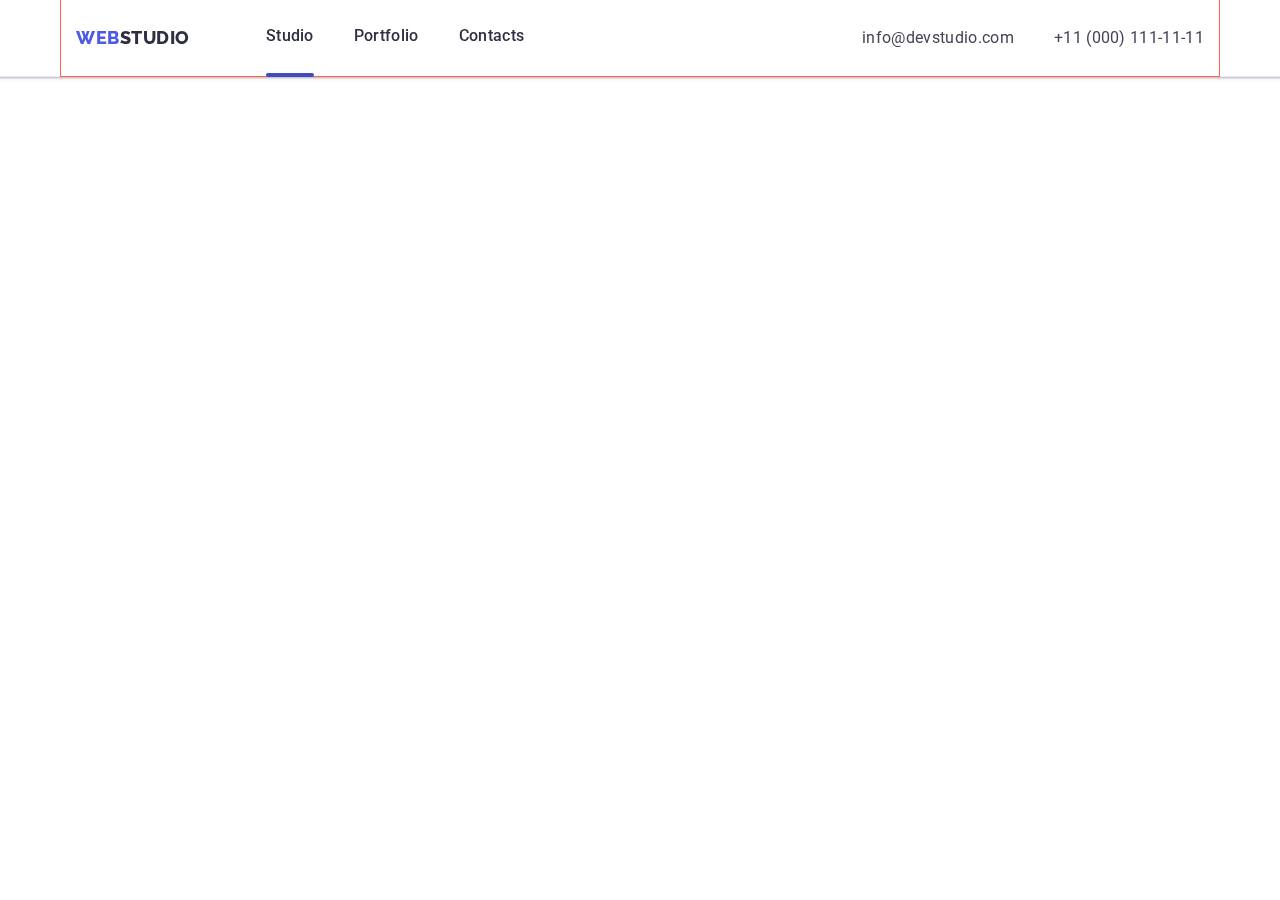
==== index.html @ 990688f4 "27-02-2023__20-28" ====
<!DOCTYPE html>
<html lang="en">
  <head>
    <meta charset="UTF-8" />
    <meta http-equiv="X-UA-Compatible" content="IE=edge" />
    <meta name="viewport" content="width=device-width, initial-scale=1.0" />
    <meta name="desc-txtription" content="Best Web Studio in Kyiv" />
    <title>Web Studio</title>

    <link
      rel="stylesheet"
      href="https://cdn.jsdelivr.net/npm/modern-normalize@1.1.0/modern-normalize.min.css"
    />
    <link rel="preconnect" href="https://fonts.googleapis.com" />
    <link rel="preconnect" href="https://fonts.gstatic.com" crossorigin />
    <link
      href="https://fonts.googleapis.com/css2?family=Raleway:wght@800&family=Roboto:wght@400;500;700&display=swap"
      rel="stylesheet"
    />

    <link rel="stylesheet" href="./css/style.css" />
  </head>

  <body>
    <header class="header section-header">
      <div class="container header-container">
        <nav class="header-nav">
          <a href="./index.html" class="logo-link link"
            ><span class="logo-color">Web</span>Studio</a
          >
          <ul class="nav-list list hidden">
            <li class="nav-list-item">
              <a href="./index.html" class="nav-link link current">Studio</a>
            </li>
            <li class="nav-list-item">
              <a href="./portfolio.html" class="nav-link link">Portfolio</a>
            </li>
            <li class="nav-list-item">
              <a href="#contact" class="nav-link link">Contacts</a>
            </li>
          </ul>
        </nav>

        <address class="contact">
          <ul class="contact-list list hidden">
            <li>
              <a href="mailto:info@devstudio.com" class="contact-link link"
                >info@devstudio.com</a
              >
            </li>
            <li>
              <a href="tel:+11(000)1111111" class="contact-link link"
                >+11 (000) 111-11-11</a
              >
            </li>
          </ul>
        </address>
        <button class="mobile-menu-burger js-open-menu" type="button">
          <svg class="menu-burger-icon" width="32" height="22">
            <use href="./images/icons.svg#icon-hamburger"></use>
          </svg>
        </button>

        <!-- <div class="mobile-menu"> -->
        <div class="mobile-container js-menu-container">
          <button type="button" class="btn btn-modal-close js-close-menu">
            <svg class="icon-modal" width="8" height="8">
              <use href="./images/icons.svg#icon-close"></use>
            </svg>
          </button>

          <ul class="mobile nav-list list">
            <li class="mobile nav-list-item">
              <a href="./index.html" class="mobile nav-link link current-mobile"
                >Studio</a
              >
            </li>
            <li class="mobile nav-list-item">
              <a href="./portfolio.html" class="mobile nav-link link"
                >Portfolio</a
              >
            </li>
            <li class="mobile nav-list-item">
              <a href="#contact" class="mobile nav-link link">Contacts</a>
            </li>
          </ul>

          <div class="wrapper">
            <ul class="mobile contact-list list">
              <li>
                <a
                  href="mailto:info@devstudio.com"
                  class="mobile-email contact-link link"
                  >info@devstudio.com</a
                >
              </li>
              <li>
                <a
                  href="tel:+11(000)1111111"
                  class="mobile-tel contact-link link"
                  >+11 (000) 111-11-11</a
                >
              </li>
            </ul>

            <ul class="list mobile list-social-media">
              <li class="item-social-media">
                <a
                  class="link-social-media link"
                  href=""
                  aria-label="Instagram"
                >
                  <svg class="" width="24" height="24">
                    <use href="./images/icons.svg#icon-instagram"></use>
                  </svg>
                </a>
              </li>
              <li class="item-social-media">
                <a class="link-social-media link" href="" aria-label="Twiter">
                  <svg class="" width="24" height="24">
                    <use href="./images/icons.svg#icon-twiter"></use>
                  </svg>
                </a>
              </li>
              <li class="item-social-media">
                <a class="link-social-media link" href="" aria-label="Facebook">
                  <svg class="" width="24" height="24">
                    <use href="./images/icons.svg#icon-facebook"></use>
                  </svg>
                </a>
              </li>
              <li class="item-social-media">
                <a class="link-social-media link" href="" aria-label="Linkedin">
                  <svg class="" width="24" height="24">
                    <use href="./images/icons.svg#icon-linkedin"></use>
                  </svg>
                </a>
              </li>
            </ul>
          </div>
        </div>
        <!-- </div> -->
      </div>
    </header>

    <main>
      <!-- Hero -->
      <!-- <section class="hero section-hero">
        <div class="container">
          <h1 class="hero-title">Effective Solutions for Your Business</h1>
          <button class="hero-btn btn" type="button" data-modal-open>
            Order Service
          </button>
        </div>
      </section> -->

      <!--  Advantags  -->
      <!-- <section class="advantags section-advantags">
        <div class="container">
          <h2 class="advantags-caption visually-hidden">Our advantags</h2>
          <ul class="advantags-list list">
            <li class="advantags-item">
              <div class="advantags-icon-container">
                <svg class="icon" width="64" height="64">
                  <use href="./images/icons.svg#icon-antenna"></use>
                </svg>
              </div>
              <h3 class="advantags-title title-txt">Strategy</h3>
              <p class="advantags-disc desc-txt">
                Our goal is to identify the business problem to walk away with
                the perfect and creative solution.
              </p>
            </li>
            <li class="advantags-item">
              <div class="advantags-icon-container">
                <svg class="icon" width="64" height="64">
                  <use href="./images/icons.svg#icon-clock"></use>
                </svg>
              </div>
              <h3 class="advantags-title title-txt">Punctuality</h3>
              <p class="advantags-disc desc-txt">
                Bring the key message to the brand's audience for the best price
                within the shortest possible time.
              </p>
            </li>
            <li class="advantags-item">
              <div class="advantags-icon-container">
                <svg class="icon" width="64" height="64">
                  <use href="./images/icons.svg#icon-diagram"></use>
                </svg>
              </div>
              <h3 class="advantags-title title-txt">Diligence</h3>
              <p class="advantags-disc desc-txt">
                Research and confirm brands that present the strongest digital
                growth opportunities and minimize risk.
              </p>
            </li>
            <li class="advantags-item">
              <div class="advantags-icon-container">
                <svg class="icon" width="64" height="64">
                  <use href="./images/icons.svg#icon-astronaut"></use>
                </svg>
              </div>
              <h3 class="advantags-title title-txt">Technologies</h3>
              <p class="advantags-disc desc-txt">
                Design practice focused on digital experiences. We bring forth a
                deep passion for problem-solving.
              </p>
            </li>
          </ul>
        </div>
      </section> -->

      <!-- Product -->
      <!-- <section class="product section-product">
        <div class="container">
          <h2 class="product-title">What are we doing</h2>
          <ul class="product-list list card-set">
            <li class="product-item items-set">
              <img
                src="./images/what-are-we-doing/pc.jpg"
                alt="PC"
                width="360"
                height="300"
              />
            </li>
            <li class="product-item items-set">
              <img
                src="./images/what-are-we-doing/phones.jpg"
                alt="A lot of phones"
                width="360"
                height="300"
              />
            </li>
            <li class="product-item items-set">
              <img
                src="./images/what-are-we-doing/phone.jpg"
                alt="Phone"
                width="360"
                height="300"
              />
            </li>
          </ul>
        </div>
      </section> -->

      <!-- Our Team -->
      <!-- <section class="team section-team">
        <div class="container">
          <h2 class="team-title">Our Team</h2>
          <ul class="team-list list card-set">
            <li class="team-item items-set">
              <img
                class="team-img"
                src="./images/our-team/mark-guerrero.jpg"
                alt="Mark Guerrero"
                width="264"
                height="260"
              />
              <div class="team-item-footer">
                <h3 class="team-name title-txt center-txt">Mark Guerrero</h3>
                <p class="team-position desc-txt center-txt">
                  Product Designer
                </p>
                <ul class="list list-social-media">
                  <li class="item-social-media">
                    <a
                      class="link-social-media link"
                      href=""
                      aria-label="Instagram"
                    >
                      <svg class="" width="16" height="16">
                        <use href="./images/icons.svg#icon-instagram"></use>
                      </svg>
                    </a>
                  </li>
                  <li class="item-social-media">
                    <a
                      class="link-social-media link"
                      href=""
                      aria-label="Twiter"
                    >
                      <svg class="" width="16" height="16">
                        <use href="./images/icons.svg#icon-twiter"></use>
                      </svg>
                    </a>
                  </li>
                  <li class="item-social-media">
                    <a
                      class="link-social-media link"
                      href=""
                      aria-label="Facebook"
                    >
                      <svg class="" width="16" height="16">
                        <use href="./images/icons.svg#icon-facebook"></use>
                      </svg>
                    </a>
                  </li>
                  <li class="item-social-media">
                    <a
                      class="link-social-media link"
                      href=""
                      aria-label="Linkedin"
                    >
                      <svg class="" width="16" height="16">
                        <use href="./images/icons.svg#icon-linkedin"></use>
                      </svg>
                    </a>
                  </li>
                </ul>
              </div>
            </li>
            <li class="team-item items-set">
              <img
                class="team-img"
                src="./images/our-team/tom-ford.jpg"
                alt="Tom Ford"
                width="264"
                height="260"
              />
              <div class="team-item-footer">
                <h3 class="team-name title-txt center-txt">Tom Ford</h3>
                <p class="team-position desc-txt center-txt">
                  Frontend Developer
                </p>
                <ul class="list list-social-media">
                  <li class="item-social-media">
                    <a
                      class="link-social-media link"
                      href=""
                      aria-label="Instagram"
                    >
                      <svg class="" width="16" height="16">
                        <use href="./images/icons.svg#icon-instagram"></use>
                      </svg>
                    </a>
                  </li>
                  <li class="item-social-media">
                    <a
                      class="link-social-media link"
                      href=""
                      aria-label="Twiter"
                    >
                      <svg class="" width="16" height="16">
                        <use href="./images/icons.svg#icon-twiter"></use>
                      </svg>
                    </a>
                  </li>
                  <li class="item-social-media">
                    <a
                      class="link-social-media link"
                      href=""
                      aria-label="Facebook"
                    >
                      <svg class="" width="16" height="16">
                        <use href="./images/icons.svg#icon-facebook"></use>
                      </svg>
                    </a>
                  </li>
                  <li class="item-social-media">
                    <a
                      class="link-social-media link"
                      href=""
                      aria-label="Linkedin"
                    >
                      <svg class="" width="16" height="16">
                        <use href="./images/icons.svg#icon-linkedin"></use>
                      </svg>
                    </a>
                  </li>
                </ul>
              </div>
            </li>
            <li class="team-item items-set">
              <img
                class="team-img"
                src="./images/our-team/camila-garcia.jpg"
                alt="Camila Garcia"
                width="264"
                height="260"
              />
              <div class="team-item-footer">
                <h3 class="team-name title-txt center-txt">Camila Garcia</h3>
                <p class="team-position desc-txt center-txt">Marketing</p>
                <ul class="list list-social-media">
                  <li class="item-social-media">
                    <a
                      class="link-social-media link"
                      href=""
                      aria-label="Instagram"
                    >
                      <svg class="" width="16" height="16">
                        <use href="./images/icons.svg#icon-instagram"></use>
                      </svg>
                    </a>
                  </li>
                  <li class="item-social-media">
                    <a
                      class="link-social-media link"
                      href=""
                      aria-label="Twiter"
                    >
                      <svg class="" width="16" height="16">
                        <use href="./images/icons.svg#icon-twiter"></use>
                      </svg>
                    </a>
                  </li>
                  <li class="item-social-media">
                    <a
                      class="link-social-media link"
                      href=""
                      aria-label="Facebook"
                    >
                      <svg class="" width="16" height="16">
                        <use href="./images/icons.svg#icon-facebook"></use>
                      </svg>
                    </a>
                  </li>
                  <li class="item-social-media">
                    <a
                      class="link-social-media link"
                      href=""
                      aria-label="Linkedin"
                    >
                      <svg class="" width="16" height="16">
                        <use href="./images/icons.svg#icon-linkedin"></use>
                      </svg>
                    </a>
                  </li>
                </ul>
              </div>
            </li>
            <li class="team-item items-set">
              <img
                class="team-img"
                src="./images/our-team/daniel-wilson.jpg"
                alt="Daniel Wilson"
                width="264"
                height="260"
              />
              <div class="team-item-footer">
                <h3 class="team-name title-txt center-txt">Daniel Wilson</h3>
                <p class="team-position desc-txt center-txt">UI Designer</p>
                <ul class="list list-social-media">
                  <li class="item-social-media">
                    <a
                      class="link-social-media link"
                      href=""
                      aria-label="Instagram"
                    >
                      <svg class="" width="16" height="16">
                        <use href="./images/icons.svg#icon-instagram"></use>
                      </svg>
                    </a>
                  </li>
                  <li class="item-social-media">
                    <a
                      class="link-social-media link"
                      href=""
                      aria-label="Twiter"
                    >
                      <svg class="" width="16" height="16">
                        <use href="./images/icons.svg#icon-twiter"></use>
                      </svg>
                    </a>
                  </li>
                  <li class="item-social-media">
                    <a
                      class="link-social-media link"
                      href=""
                      aria-label="Facebook"
                    >
                      <svg class="" width="16" height="16">
                        <use href="./images/icons.svg#icon-facebook"></use>
                      </svg>
                    </a>
                  </li>
                  <li class="item-social-media">
                    <a
                      class="link-social-media link"
                      href=""
                      aria-label="Linkedin"
                    >
                      <svg class="" width="16" height="16">
                        <use href="./images/icons.svg#icon-linkedin"></use>
                      </svg>
                    </a>
                  </li>
                </ul>
              </div>
            </li>
          </ul>
        </div>
      </section> -->

      <!-- Customers -->
      <!-- <section class="section-customers">
        <div class="container">
          <h2 class="customers-title">Customers</h2>

          <ul class="customers-list list card-set">
            <li class="item-customers items-set">
              <a class="link link-customers" href="" aria-label="Company 0"
                ><svg class="icon icon-customers" width="104" height="56">
                  <use href="./images/icons.svg#icon-Logo-0"></use></svg
              ></a>
            </li>
            <li class="item-customers items-set">
              <a class="link link-customers" href="" aria-label="Company 1"
                ><svg class="icon icon-customers" width="104" height="56">
                  <use href="./images/icons.svg#icon-Logo-1"></use></svg
              ></a>
            </li>
            <li class="item-customers items-set">
              <a class="link link-customers" href="" aria-label="Company 2"
                ><svg class="icon icon-customers" width="104" height="56">
                  <use href="./images/icons.svg#icon-Logo-2"></use></svg
              ></a>
            </li>
            <li class="item-customers items-set">
              <a class="link link-customers" href="" aria-label="Company 3"
                ><svg class="icon icon-customers" width="104" height="56">
                  <use href="./images/icons.svg#icon-Logo-3"></use></svg
              ></a>
            </li>
            <li class="item-customers items-set">
              <a class="link link-customers" href="" aria-label="Company 4"
                ><svg class="icon icon-customers" width="104" height="56">
                  <use href="./images/icons.svg#icon-Logo-4"></use></svg
              ></a>
            </li>
            <li class="item-customers items-set">
              <a class="link link-customers" href="" aria-label="Company 5"
                ><svg class="icon icon-customers" width="104" height="56">
                  <use href="./images/icons.svg#icon-Logo-5"></use></svg
              ></a>
            </li>
          </ul>
        </div>
      </section> -->
    </main>

    <!-- Підвал -->
    <!-- <footer id="contact" class="footer section-footer">
      <div class="container">
        <div class="footer-container">
          <div class="footer-logo">
            <a href="./index.html" class="logo-link link second footer"
              ><span class="logo-color">Web</span>Studio</a
            >
            <p class="footer-desc desc-txt">
              Increase the flow of customers and sales for your business with
              digital marketing & growth solutions.
            </p>
          </div>

          <div class="footer-social-media">
            <h2 class="social-title">Social media</h2>
            <ul class="list list-social-media">
              <li class="item-social-media">
                <a
                  class="link-social-media link footer"
                  href=""
                  aria-label="Instagram"
                >
                  <svg class="" width="24" height="24">
                    <use href="./images/icons.svg#icon-instagram"></use>
                  </svg>
                </a>
              </li>
              <li class="item-social-media">
                <a
                  class="link-social-media link footer"
                  href=""
                  aria-label="Twiter"
                >
                  <svg class="" width="24" height="24">
                    <use href="./images/icons.svg#icon-twiter"></use>
                  </svg>
                </a>
              </li>
              <li class="item-social-media">
                <a
                  class="link-social-media link footer"
                  href=""
                  aria-label="Facebook"
                >
                  <svg class="" width="24" height="24">
                    <use href="./images/icons.svg#icon-facebook"></use>
                  </svg>
                </a>
              </li>
              <li class="item-social-media">
                <a
                  class="link-social-media link footer"
                  href=""
                  aria-label="Linkedin"
                >
                  <svg class="" width="24" height="24">
                    <use href="./images/icons.svg#icon-linkedin"></use>
                  </svg>
                </a>
              </li>
            </ul>
          </div>

          <div class="footer-subscribe">
            <strong class="footer-subscribe-title">Subscribe</strong>
            <form action="#" class="subscribe-form" name="user_subscribe">
              <input
                type="email"
                class="footer_input"
                name="subscribe_user_email"
                placeholder="E-mail"
                required
              />
              <button type="submit" class="footer_submit btn hero-btn">
                Subscribe
                <svg class="icon-subscribe" width="24" height="24">
                  <use href="./images/icons.svg#icon-sub"></use>
                </svg>
              </button>
            </form>
          </div>
        </div>
      </div>
    </footer> -->

    <!-- Модальне Вікно -->
    <!-- <div class="backdrop is-hidden" data-modal>
      <div class="modal">
        <button type="button" class="btn btn-modal-close" data-modal-close>
          <svg class="icon-modal" width="8" height="8">
            <use href="./images/icons.svg#icon-close"></use>
          </svg>
        </button>

        <form action="#" class="modal-form" autocomplete="on">
          <strong class="modal-title"
            >Leave your contacts and we will call you back</strong
          >
          <label class="group-field">
            <span class="modal-lable">Name</span>
            <span class="input-wrapper">
              <input
                type="text"
                class="modal-input"
                name="modal-user-name"
                required
              />
              <svg class="modal-form-icon" width="18" height="24">
                <use href="./images/icons.svg#icon-person"></use>
              </svg>
            </span>
          </label>

          <label class="group-field">
            <span class="modal-lable">Phone</span>
            <span class="input-wrapper">
              <input
                type="tel"
                class="modal-input"
                name="modal-user-phone"
                required
              />
              <svg class="modal-form-icon" width="18" height="24">
                <use href="./images/icons.svg#icon-phone"></use>
              </svg>
            </span>
          </label>

          <label class="group-field">
            <span class="modal-lable">Email</span>
            <span class="input-wrapper">
              <input
                type="text"
                class="modal-input"
                name="modal-user-email"
                required
              />
              <svg class="modal-form-icon" width="18" height="24">
                <use href="./images/icons.svg#icon-email"></use>
              </svg>
            </span>
          </label>

          <label class="massage-field">
            <span class="modal-lable">Comment</span>
            <textarea
              class="massage-input modal-input"
              name="massage-input"
              placeholder="Text input"
            ></textarea>
          </label>

          <label class="policy-field">
            <input
              class="input-policy visually-hidden"
              name="policy-input"
              type="checkbox"
              required
            />
            <span class="policy-icon-wrapper"
              ><svg class="policy-icon" width="10" height="8">
                <use href="./images/icons.svg#icon-okey"></use>
              </svg>
            </span>
            <span class="policy-text">
              I accept the terms and conditions of the&nbsp;
              <a class="policy-link" href="#">Privacy Policy</a></span
            >
          </label>

          <button class="btn modal-btn hero-btn" type="submit">Send</button>
        </form>
      </div>
    </div> -->
    `

    <script src="./js/modal.js"></script>
    <script src="./js/header.js"></script>
    <script src="./js/mobile-menu.js"></script>
    <script src="./js/setHeight.js"></script>
  </body>
</html>
---- css/style.css ----
:root {
  /*  TXT color */
  --primary-txt-cl: #2e2f42;
  --secondary-txt-cl: #434455;
  --light-txt-cl: #ffffff;
  --pressed-txt-cl: #404bbf;
  --footer-txt-cl: #e7e9fc;
  --btn-filter-txt-cl: #4d5ae5;
  --footer-input: rgba(255, 255, 255, 0.6);

  /* Logo color */
  --logo-darck-cl: #4d5ae5;
  --logo-light-cl: #f4f4fd;

  /* Colors bg */
  --primary-bg-cl: #ffffff;
  --secondary-bg-cl: #2e2f42;
  --grey-light-bg-cl: #f4f4fd;
  --pressed-bg-cl: #404bbf;
  --btn-cl: #4d5ae5;
  --icon-border-cl: #8e8f99;
  --icon-grey: rgba(255, 255, 255, 0.1);
  --icon-green: #31d0aa;
  --backdrop-gb-cl: rgba(46, 47, 66, 0.4);
  --modal-bg-cl: #fcfcfc;
  --modal-input-border-cl: rgba(33, 33, 33, 0.2);
  --modal-placeholder-txt-cl: rgba(117, 117, 117, 0.5);
  --modal-policy-txt-cl: #757575;

  /* Fonts */
  --primary-font: Roboto, sans-serif;
  --secondary-font: Raleway, sans-serif;

  /* Card SET */
  --ident: 24px;
  --items: 3;

  /* Other */
  --trans-set: 250ms cubic-bezier(0.4, 0, 0.2, 1);
}
/*************** Загальні стилі ****************/
/* RESET */
h1,
h2,
h3,
h4,
p,
ul,
li {
  margin: 0;
  padding: 0;
}
body {
  font-family: var(--primary-font);
  letter-spacing: 0.02em;
  font-size: 16px;
  color: var(--primary-txt-cl);
  background-color: var(--primary-bg-cl);
}

img {
  display: block;
  max-width: 100%;
  height: auto;
}

.link {
  text-decoration: none;
  cursor: pointer;
}
.list {
  list-style: none;
}

.container {
  min-width: 320px;
  max-width: 428px;
  padding: 0 16px;
  margin: 0 auto;

  outline: 1px solid tomato;
}
@media screen and (min-width: 768px) {
  .container {
    max-width: 768px;
  }
}
@media screen and (min-width: 1200px) {
  .container {
    max-width: 1158px;
    padding: 0 15px;
  }
}

/*  Card set */
.card-set {
  display: flex;
  flex-wrap: wrap;
  gap: var(--ident);
}
.items-set {
  flex-basis: calc((100% - var(--ident) * (var(--items) - 1)) / var(--items));
}

.visually-hidden {
  position: absolute;
  width: 1px;
  height: 1px;
  margin: -1px;
  border: 0;
  padding: 0;

  white-space: nowrap;
  clip-path: inset(100%);
  clip: rect(0 0 0 0);
  overflow: hidden;
}

.title-txt {
  font-weight: 500;
  font-size: 20px;
  line-height: 1.2;
}
.desc-txt {
  line-height: 1.5;
  color: var(--secondary-txt-cl);
}
.center-txt {
  text-align: center;
}

.btn {
  font-family: var(--primary-font);
  font-weight: 500;
  font-size: 16px;
  line-height: 1.5;
  align-items: center;
  letter-spacing: 0.04em;

  cursor: pointer;
  border: none;
}

.nav-link.current::after {
  content: '';
  position: absolute;

  bottom: -1px;
  left: 0;
  width: 100%;
  height: 4px;

  border-radius: 2px;
  background-color: var(--pressed-txt-cl);
}

/********************** PAGE INDEX ********************/

/*------ header -------*/
.section-header {
  border-bottom: 1px solid var(--footer-txt-cl);
  box-shadow: 0px 2px 1px rgba(46, 47, 66, 0.08),
    0px 1px 1px rgba(46, 47, 66, 0.16), 0px 1px 6px rgba(46, 47, 66, 0.08);

  position: fixed;
  top: 0;
  left: 0;
  width: 100%;
  background-color: var(--primary-bg-cl);
  z-index: 1000;
}

.logo-link {
  font-weight: 800;
  font-size: 18px;
  line-height: 1.1666;
  letter-spacing: 0.03em;
  text-transform: uppercase;
  color: var(--primary-txt-cl);
  font-family: var(--secondary-font);
}
.logo-color {
  color: var(--logo-darck-cl);
}
.logo-link.second {
  color: var(--logo-light-cl);
  line-height: calc(21 / 18);
}
.header-nav {
  display: flex;
  align-items: center;
  gap: 120px;
}

.nav-list {
  display: flex;
  align-items: center;
  gap: 40px;
}

.header-container {
  position: relative;
  display: flex;
  align-items: center;
  justify-content: space-between;
}
.contact-list {
  display: flex;
  flex-direction: column;
  gap: 6px;
}

.nav-link {
  position: relative;
  display: block;
  padding-top: 24px;
  padding-bottom: 22px;

  font-weight: 500;
  line-height: 1.5;
  color: var(--primary-txt-cl);

  transition: color var(--trans-set);
}

.contact-link {
  font-style: normal;
  font-size: 12px;
  line-height: 1.17;
  letter-spacing: 0.04em;
  color: var(--secondary-txt-cl);

  transition: color var(--trans-set);
}

.nav-link:hover,
.nav-link:focus,
.policy-link:hover,
.policy-link:focus,
.contact-link:hover,
.contact-link:focus {
  color: var(--pressed-txt-cl);
}
/* ----------------MOBILE MENU ------------- */
.mobile-menu-burger {
  border: none;
  padding: 0;
  display: flex;
  align-items: center;
  background-color: transparent;
}

.mobile-container {
  position: fixed;

  top: 0;
  left: 0;

  width: 100%;
  height: 100vh;
  height: calc(var(--vh, 1vh) * 100);

  display: flex;
  flex-direction: column;
  justify-content: space-between;

  margin: 0 auto;
  padding: 80px 35px 40px 40px;
  /* outline: 1px solid tomato; */

  background: var(--light-txt-cl);
  box-shadow: 0px 2px 1px rgba(46, 47, 66, 0.08),
    0px 1px 1px rgba(46, 47, 66, 0.16), 0px 1px 6px rgba(46, 47, 66, 0.08);

  transform: translateY(-101%);
  transition: transform var(--trans-set);
}
.mobile-container.is-open {
  transform: translateY(0);
}
.mobile.nav-list {
  flex-direction: column;
  align-items: flex-start;
  margin-bottom: auto;
}
.mobile.nav-link {
  padding-top: 0;
  padding-bottom: 0;

  font-weight: 700;
  font-size: 36px;
  line-height: 1.1111;
}
.current-mobile {
  color: var(--pressed-txt-cl);
}
.mobile.contact-list {
  gap: 40px;
  margin-bottom: 48px;
  flex-direction: column-reverse;
}
.mobile-tel.contact-link {
  font-weight: 700;
  font-size: 36px;
  line-height: 1.11;
  letter-spacing: 0.02em;
  text-transform: capitalize;

  color: var(--btn-filter-txt-cl);
}
.mobile-email.contact-link {
  font-weight: 500;
  font-size: 20px;
  line-height: 1.2;
  letter-spacing: 0.02em;
  color: var(--secondary-txt-cl);
}

.mobile.list-social-media {
  gap: 0px;
  justify-content: space-between;
  margin-right: 25px;
}

@media screen and (max-width: 767px) {
  .nav-list.hidden,
  .contact-list.hidden {
    display: none;
  }
  .section-header {
    padding-top: 24px;
    padding-bottom: 24px;
  }
}
@media screen and (min-width: 768px) {
  .mobile-menu-burger {
    display: none;
  }
}
@media screen and (min-width: 1200px) {
  .logo-link {
    line-height: 1.33;
  }
  .header-nav {
    gap: 76px;
  }
  .nav-link {
    padding-bottom: 28px;
  }
  .contact-link {
    font-size: 16px;
    line-height: 1.5;
    letter-spacing: 0.02em;
  }
  .contact-list {
    flex-direction: row;
    align-items: center;
    gap: 40px;
  }
}

/*------------- hero -------------*/
.section-hero {
  padding-top: 188px;
  padding-bottom: 188px;
  max-width: 1440px;
  margin: 0 auto;
  background-color: var(--secondary-bg-cl);
  background-image: linear-gradient(
      rgba(46, 47, 66, 0.7),
      rgba(46, 47, 66, 0.7)
    ),
    url(../images/hero/hero-photo.jpg);
  background-repeat: no-repeat;
  background-position: center;
  background-size: cover;
}
.hero {
  background-color: var(--secondary-bg-cl);
  text-align: center;
}
.hero-title {
  width: 494px;
  margin-left: auto;
  margin-right: auto;
  margin-bottom: 48px;

  font-weight: 700;
  font-size: 56px;
  line-height: 1.07;
  text-align: center;
  color: var(--light-txt-cl);
}

.hero-btn {
  margin-left: auto;
  margin-right: auto;
  padding: 16px 32px;

  box-shadow: 0px 4px 4px rgba(0, 0, 0, 0.15);
  border-radius: 4px;

  color: var(--light-txt-cl);
  background-color: var(--btn-cl);

  transition: background-color var(--trans-set);
}
.hero-btn:hover,
.hero-btn:focus {
  background-color: var(--pressed-bg-cl);
}

/*---------------  ADVANTAGS -----------------*/
.section-advantags {
  padding-top: 120px;
  padding-bottom: 120px;
}

.advantags-icon-container {
  display: flex;
  align-items: center;
  justify-content: center;

  width: 100%;
  height: 112px;
  margin-bottom: 8px;

  border-radius: 4px;
  background-color: var(--grey-light-bg-cl);
}
.advantags-list {
  display: flex;
  gap: 22px;
}

.advantags-title {
  margin-bottom: 8px;
}

/*----------------- Styles for PRODUCT ----------------*/
.section-product {
  padding-bottom: 120px;
}
.product-title,
.customers-title,
.team-title {
  margin: 0 auto 72px;

  font-weight: 700;
  font-size: 36px;
  line-height: 1.11;

  text-align: center;
  text-transform: capitalize;
}

/*------------------- Our Team  ----------------*/
.section-team {
  padding-top: 120px;
  padding-bottom: 120px;
}
.team {
  background-color: var(--grey-light-bg-cl);
}
.team-list {
  --items: 4;
}

.team-item {
  background-color: var(--primary-bg-cl);
  box-shadow: 0px 1px 6px rgba(46, 47, 66, 0.08),
    0px 1px 1px rgba(46, 47, 66, 0.16), 0px 2px 1px rgba(46, 47, 66, 0.08);
  border-radius: 0px 0px 4px 4px;
}
.team-item-footer {
  padding: 32px 16px;
}
.team-name {
  margin-bottom: 8px;
}

.team-position {
  margin-bottom: 8px;
}

/* -------- == SOCIAL MEDIA  SET == ---------- */
.list-social-media {
  display: flex;
  gap: 16px;
}
.item-social-media {
  width: 40px;
  height: 40px;
}

.link-social-media {
  display: flex;
  align-items: center;
  justify-content: center;

  width: 100%;
  height: 100%;

  border-radius: 50%;
  background-color: var(--logo-darck-cl);

  fill: #ffffff;

  transition: background-color var(--trans-set);
}
.link-social-media:focus,
.link-social-media:hover {
  background-color: var(--pressed-bg-cl);
}

/* ------------------ Customers == section == ---------------- */
.section-customers {
  padding-top: 130px;
  padding-bottom: 120px;
}
.customers-list {
  --items: 6;
}
.item-customers {
  height: 88px;
}
.link-customers {
  display: flex;
  justify-content: center;
  align-items: center;

  width: 100%;
  height: 100%;

  border: 1px solid var(--icon-border-cl);
  border-radius: 4px;

  fill: var(--icon-border-cl);
  transition: fill var(--trans-set), border-color var(--trans-set);
}

.link-customers:focus,
.link-customers:hover {
  border-color: var(--pressed-bg-cl);
  fill: var(--pressed-bg-cl);
}

/*----------------- Footer  ---------------------*/
.section-footer {
  padding: 100px 0;
}
.footer {
  background-color: var(--secondary-bg-cl);
}
.logo-link.footer {
  display: inline-block;
  margin-bottom: 16px;
}
.footer-desc {
  color: var(--footer-txt-cl);
  max-width: 264px;
}

.footer-logo {
  margin-right: 120px;
}
.footer-container {
  display: flex;
  align-items: baseline;
  padding-right: 3px;
}
.footer-social-media {
  margin-right: 80px;
}
.social-title,
.footer-subscribe-title {
  display: inline-block;
  margin-bottom: 16px;
  color: var(--light-txt-cl);
  font-weight: 500;
  font-size: 16px;
  line-height: 1.5;
}

.link-social-media.footer {
  fill: var(--logo-light-cl);
  background-color: var(--icon-grey);
}
.link-social-media.footer:focus,
.link-social-media.footer:hover {
  background-color: var(--icon-green);
}
/* **************** footer-subscribe ****************** */
.footer-subscribe {
  flex-grow: 1;
}
.footer-subscribe-title {
}
.subscribe-form {
  display: flex;
  gap: 24px;

  width: 100%;
}
.footer_input {
  flex-grow: 1;

  padding: 7px 15px;
  font-size: 12px;
  line-height: 2;
  letter-spacing: 0.04em;
  color: var(--footer-input);

  border: 1px solid rgba(255, 255, 255, 0.3);
  filter: drop-shadow(0px 4px 4px rgba(0, 0, 0, 0.15));
  border-radius: 4px;

  background-color: transparent;
}

.footer_submit {
  padding: 7px 23px;
  display: flex;
  align-items: center;
}
.icon-subscribe {
  fill: var(--primary-bg-cl);
  margin-left: 16px;
}
/*=============== PORTFOLIO ======================*/

.btn.filter {
  color: var(--btn-filter-txt-cl);
  background-color: var(--grey-light-bg-cl);

  transition: color var(--trans-set), background-color var(--trans-set),
    border-color var(--trans-set), box-shadow var(--trans-set);
}
.btn.filter:hover,
.btn.filter:focus {
  color: var(--light-txt-cl);
  background-color: var(--pressed-bg-cl);
  border-color: transparent;
  box-shadow: 0px 3px 1px rgba(0, 0, 0, 0.1), 0px 2px 1px rgba(0, 0, 0, 0.08),
    0px 2px 2px rgba(0, 0, 0, 0.12);
}

.section-portfolio-hero {
  padding: 96px 0 120px;
}

.control-list {
  display: flex;
  justify-content: center;
  gap: var(--ident);
  margin-bottom: 72px;
}

.control-list .filter {
  padding: 12px 24px;
  border: 1px solid var(--footer-txt-cl);
  border-radius: 4px;
}

.portfolio-footer-card {
  padding: 32px 16px;
  border-left: 1px solid var(--footer-txt-cl);
  border-right: 1px solid var(--footer-txt-cl);
  border-bottom: 1px solid var(--footer-txt-cl);
}
.portfolio-footer-card .title-txt {
  margin-bottom: 8px;
}

.portfolio-item {
  background: var(--primary-bg-cl);
  box-shadow: 0px 1px 6px rgba(46, 47, 66, 0.08);

  transition: box-shadow var(--trans-set);
}

.portfolio-item:focus,
.portfolio-item:hover {
  box-shadow: 0px 1px 6px rgba(46, 47, 66, 0.08),
    0px 1px 1px rgba(46, 47, 66, 0.16), 0px 2px 1px rgba(46, 47, 66, 0.08);
}
.portfolio-item:hover .portfolio-footer-card {
  border-color: var(--grey-light-bg-cl);
}

.portfolio-item:hover .card-overlay {
  transform: translateY(0);
}
.portfolio-item .title-txt {
  color: var(--primary-txt-cl);
}

.card-set.portfolio-list {
  row-gap: 48px;
}
.img-box {
  position: relative;
  overflow: hidden;
}
.card-overlay {
  position: absolute;
  top: 0;
  left: 0;

  width: 100%;
  height: 100%;

  padding: 40px 32px;
  line-height: 1.5;
  color: var(--grey-light-bg-cl);

  background-color: var(--logo-darck-cl);

  transform: translateY(100%);
  transition: transform var(--trans-set);
}

/* ================ Modal ==================== */
.backdrop {
  position: relative;
  position: fixed;
  top: 0;
  bottom: 0;
  right: 0;
  left: 0;

  background-color: var(--backdrop-gb-cl);
  transition: opacity var(--trans-set), visibility var(--trans-set);
}
.modal {
  position: absolute;
  top: 50%;
  left: 50%;

  padding: 72px 24px 24px 24px;
  width: 408px;
  height: 576px;
  border-radius: 4px;
  background-color: var(--modal-bg-cl);
  box-shadow: 0px 1px 1px rgba(0, 0, 0, 0.14), 0px 1px 3px rgba(0, 0, 0, 0.12),
    0px 2px 1px rgba(0, 0, 0, 0.2);

  transform: translate(-50%, -50%);
  transition-delay: 150ms;
  transition: transform var(--trans-set), opacity var(--trans-set);
}
.icon-modal {
}
.btn-modal-close {
  position: absolute;
  top: 24px;
  right: 24px;
  display: flex;
  align-items: center;
  justify-content: center;

  fill: #000000;

  width: 24px;
  height: 24px;
  border-radius: 50%;
  border: 1px solid rgba(0, 0, 0, 0.1);
  background-color: var(--footer-txt-cl);

  transition: background-color var(--trans-set), border-color var(--trans-set),
    fill var(--trans-set);
}

.btn-modal-close:focus,
.btn-modal-close:hover {
  background-color: var(--pressed-txt-cl);
  border-color: transparent;
  fill: var(--light-txt-cl);
}

.backdrop.is-hidden {
  visibility: hidden;
  pointer-events: none;
  opacity: 0;

  transition-delay: 50ms;
}

.backdrop.is-hidden .modal {
  opacity: 0;
  transform: translate(-50%, -80%);
}

/* ********** MODAL - FORM - input ************ */
.modal-title {
  align-self: center;

  font-weight: 500;
  font-size: 16px;
  line-height: 1.5;
  letter-spacing: 0.02em;

  margin-bottom: 16px;
}
.modal-form {
  display: flex;
  flex-direction: column;
}

.group-field {
  width: 100%;
  margin-bottom: 8px;
}

.modal-lable {
  margin-bottom: 4px;
  font-size: 12px;
  line-height: 1.33;
  letter-spacing: 0.04em;

  color: var(--icon-border-cl);
}
.input-wrapper {
  position: relative;
}
.modal-input {
  width: 100%;
  padding: 8px 38px;

  border: 1px solid var(--modal-input-border-cl);
  border-radius: 4px;
  transition: border-color var(--trans-set);
}
.modal-form-icon {
  position: absolute;
  top: 50%;
  left: 15px;

  transform: translateY(-50%);
  transition: fill var(--trans-set);
}
.modal-input:focus {
  outline: none;
  border-color: var(--btn-cl);
}
.modal-input:focus + .modal-form-icon {
  fill: var(--btn-filter-txt-cl);
}

.massage-field {
  margin-bottom: 16px;
}

.massage-input {
  display: block;
  width: 100%;
  height: 120px;
  resize: none;
  padding-left: 16px;
}
.massage-input::placeholder {
  font-size: 12px;
  letter-spacing: 0.04em;
  line-height: 1.33;
  color: var(--modal-placeholder-txt-cl);
}

.policy-field {
  display: flex;
  align-items: center;
  margin-bottom: 24px;
}
.policy-icon-wrapper {
  display: flex;
  align-items: center;
  justify-content: center;

  width: 16px;
  height: 16px;
  margin-right: 8px;

  border: 1.25px solid var(--secondary-bg-cl);
  border-radius: 2px;

  transition: border-color var(--trans-set), background var(--trans-set),
    border var(--trans-set);
}
.input-policy:focus + .policy-icon-wrapper {
  border-color: var(--btn-cl);
}

.input-policy:checked + .policy-icon-wrapper {
  background: var(--pressed-bg-cl);
  border: transparent;
}

.policy-icon {
  opacity: 0;
  transition: opacity var(--trans-set), fill var(--trans-set);
}
.input-policy:checked + .policy-icon-wrapper .policy-icon {
  opacity: 1;
  fill: var(--grey-light-bg-cl);
}

.policy-text {
  font-size: 12px;
  line-height: 1.33;
  letter-spacing: 0.04em;
  color: var(--modal-policy-txt-cl);
}

.policy-link {
  color: var(--btn-filter-txt-cl);
  transition: color var(--trans-set);
}

.modal-btn {
  align-self: center;
  min-width: 169px;
}
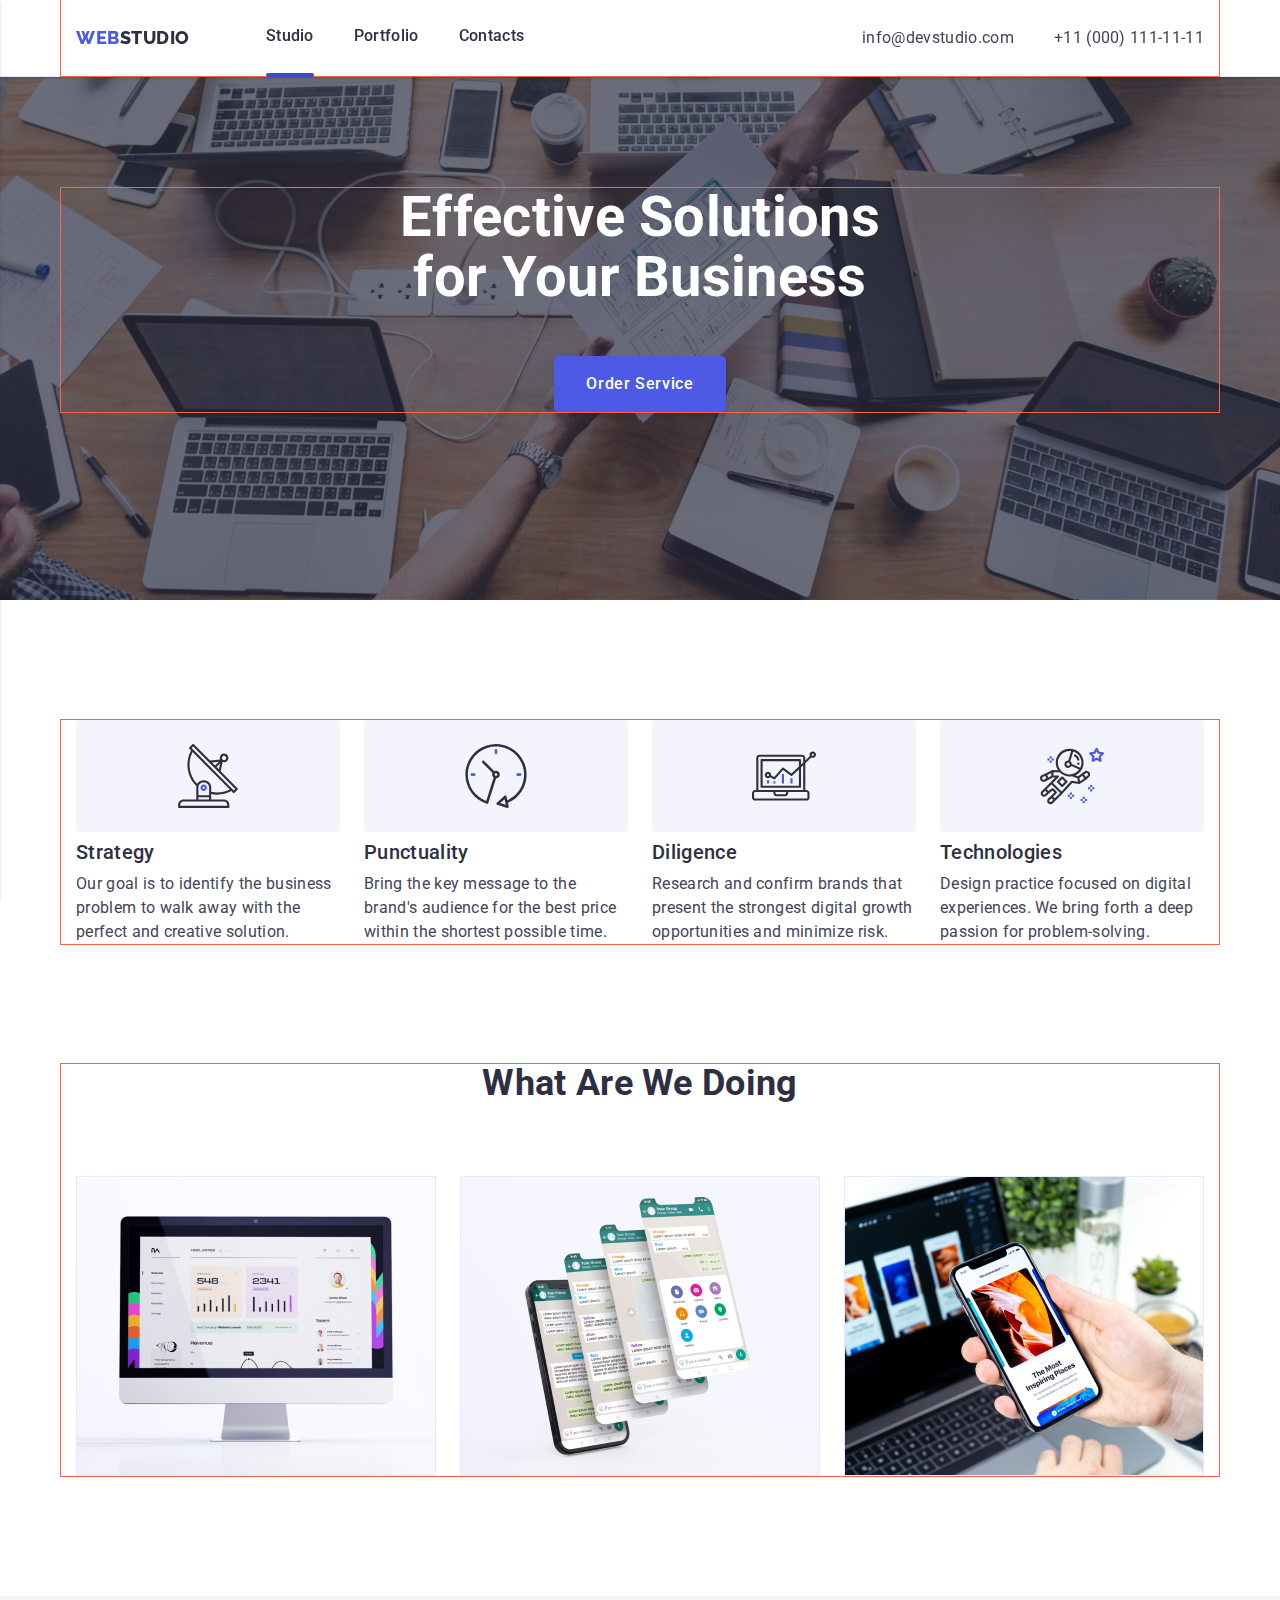
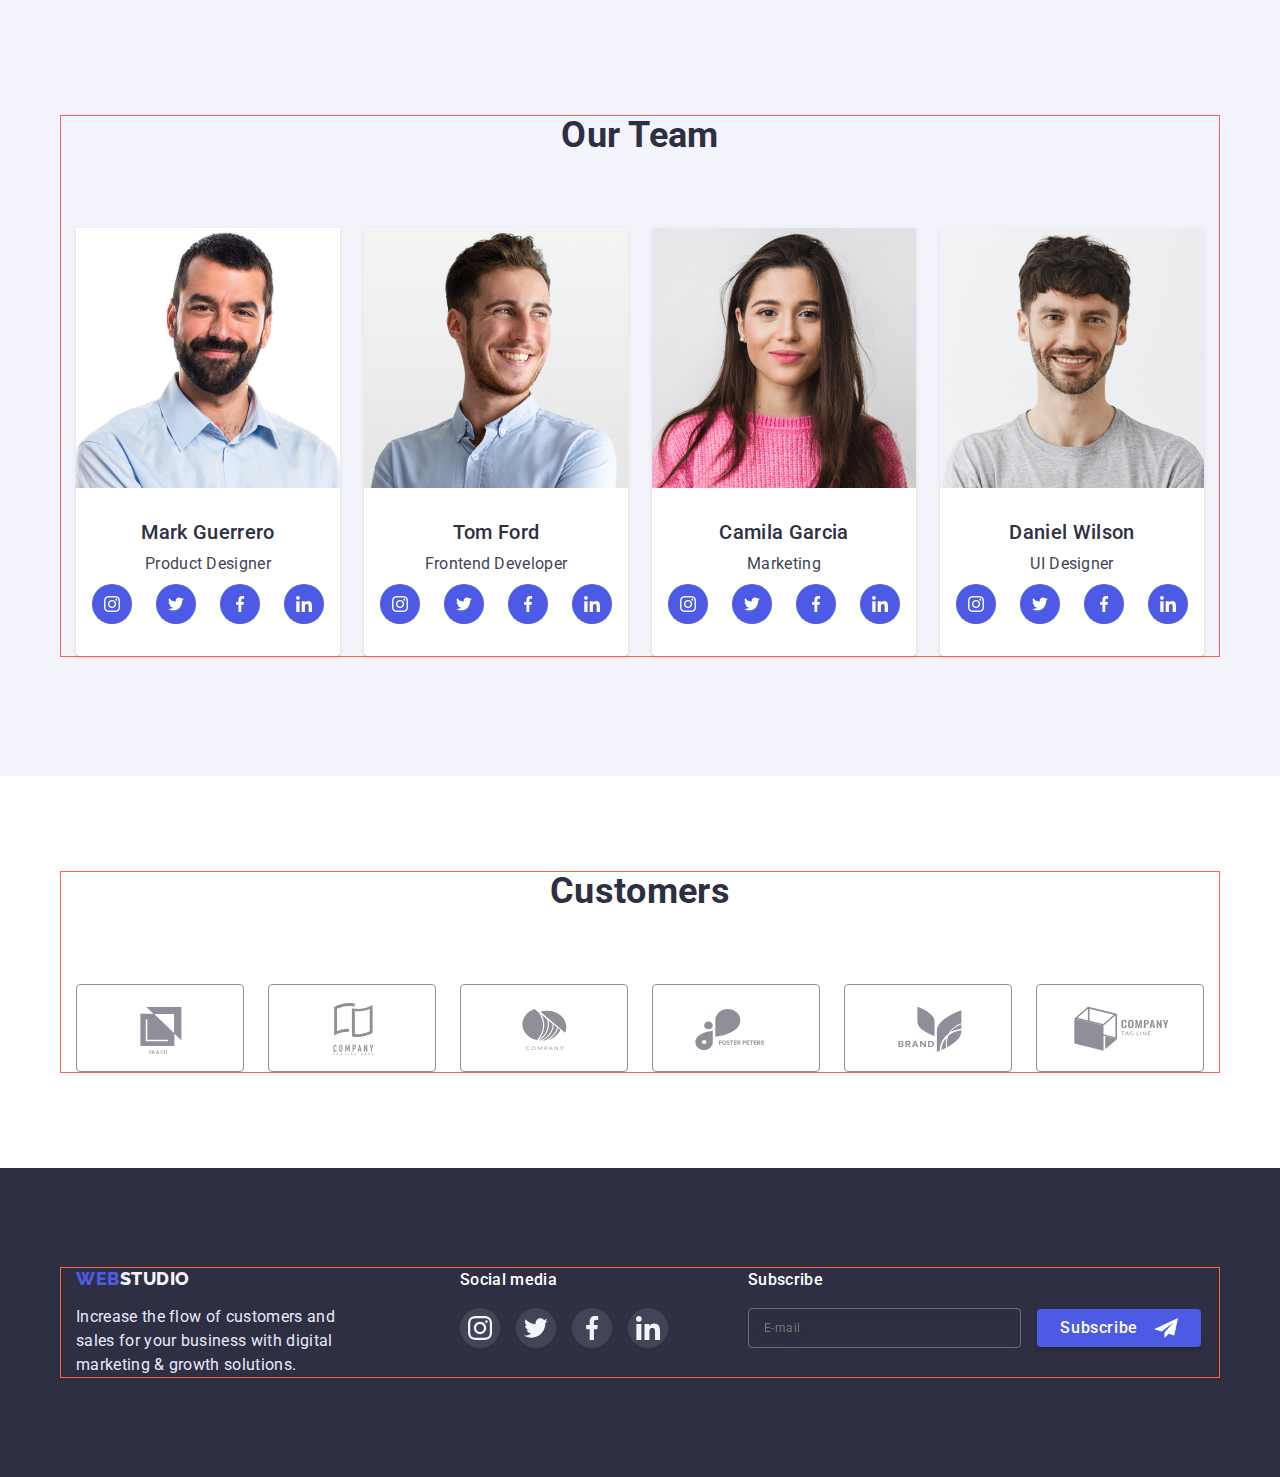
==== commit 8175e0fe: "28-02-2023 15-32" ====
--- a/index.html
+++ b/index.html
@@ -60,106 +60,26 @@
             <use href="./images/icons.svg#icon-hamburger"></use>
           </svg>
         </button>
-
-        <!-- <div class="mobile-menu"> -->
-        <div class="mobile-container js-menu-container">
-          <button type="button" class="btn btn-modal-close js-close-menu">
-            <svg class="icon-modal" width="8" height="8">
-              <use href="./images/icons.svg#icon-close"></use>
-            </svg>
-          </button>
-
-          <ul class="mobile nav-list list">
-            <li class="mobile nav-list-item">
-              <a href="./index.html" class="mobile nav-link link current-mobile"
-                >Studio</a
-              >
-            </li>
-            <li class="mobile nav-list-item">
-              <a href="./portfolio.html" class="mobile nav-link link"
-                >Portfolio</a
-              >
-            </li>
-            <li class="mobile nav-list-item">
-              <a href="#contact" class="mobile nav-link link">Contacts</a>
-            </li>
-          </ul>
-
-          <div class="wrapper">
-            <ul class="mobile contact-list list">
-              <li>
-                <a
-                  href="mailto:info@devstudio.com"
-                  class="mobile-email contact-link link"
-                  >info@devstudio.com</a
-                >
-              </li>
-              <li>
-                <a
-                  href="tel:+11(000)1111111"
-                  class="mobile-tel contact-link link"
-                  >+11 (000) 111-11-11</a
-                >
-              </li>
-            </ul>
-
-            <ul class="list mobile list-social-media">
-              <li class="item-social-media">
-                <a
-                  class="link-social-media link"
-                  href=""
-                  aria-label="Instagram"
-                >
-                  <svg class="" width="24" height="24">
-                    <use href="./images/icons.svg#icon-instagram"></use>
-                  </svg>
-                </a>
-              </li>
-              <li class="item-social-media">
-                <a class="link-social-media link" href="" aria-label="Twiter">
-                  <svg class="" width="24" height="24">
-                    <use href="./images/icons.svg#icon-twiter"></use>
-                  </svg>
-                </a>
-              </li>
-              <li class="item-social-media">
-                <a class="link-social-media link" href="" aria-label="Facebook">
-                  <svg class="" width="24" height="24">
-                    <use href="./images/icons.svg#icon-facebook"></use>
-                  </svg>
-                </a>
-              </li>
-              <li class="item-social-media">
-                <a class="link-social-media link" href="" aria-label="Linkedin">
-                  <svg class="" width="24" height="24">
-                    <use href="./images/icons.svg#icon-linkedin"></use>
-                  </svg>
-                </a>
-              </li>
-            </ul>
-          </div>
-        </div>
-        <!-- </div> -->
       </div>
     </header>
 
     <main>
       <!-- Hero -->
-      <!-- <section class="hero section-hero">
+      <section class="hero section-hero">
         <div class="container">
           <h1 class="hero-title">Effective Solutions for Your Business</h1>
           <button class="hero-btn btn" type="button" data-modal-open>
             Order Service
           </button>
         </div>
-      </section> -->
+      </section>
 
       <!--  Advantags  -->
-      <!-- <section class="advantags section-advantags">
+      <section class="advantags section-advantags">
         <div class="container">
           <h2 class="advantags-caption visually-hidden">Our advantags</h2>
-          <ul class="advantags-list list">
-            <li class="advantags-item">
+          <ul class="advantags-list card-set list">
+            <li class="advantags-item items-set">
               <div class="advantags-icon-container">
                 <svg class="icon" width="64" height="64">
                   <use href="./images/icons.svg#icon-antenna"></use>
@@ -171,7 +91,7 @@
                 the perfect and creative solution.
               </p>
             </li>
-            <li class="advantags-item">
+            <li class="advantags-item items-set">
               <div class="advantags-icon-container">
                 <svg class="icon" width="64" height="64">
                   <use href="./images/icons.svg#icon-clock"></use>
@@ -183,7 +103,7 @@
                 within the shortest possible time.
               </p>
             </li>
-            <li class="advantags-item">
+            <li class="advantags-item items-set">
               <div class="advantags-icon-container">
                 <svg class="icon" width="64" height="64">
                   <use href="./images/icons.svg#icon-diagram"></use>
@@ -195,7 +115,7 @@
                 growth opportunities and minimize risk.
               </p>
             </li>
-            <li class="advantags-item">
+            <li class="advantags-item items-set">
               <div class="advantags-icon-container">
                 <svg class="icon" width="64" height="64">
                   <use href="./images/icons.svg#icon-astronaut"></use>
@@ -209,16 +129,20 @@
             </li>
           </ul>
         </div>
-      </section> -->
+      </section>
 
       <!-- Product -->
-      <!-- <section class="product section-product">
+      <section class="product section-product">
         <div class="container">
           <h2 class="product-title">What are we doing</h2>
           <ul class="product-list list card-set">
             <li class="product-item items-set">
               <img
-                src="./images/what-are-we-doing/pc.jpg"
+                srcset="
+                  ./images/what-are-we-doing/img-1_desk_360_1x.jpg 1x,
+                  ./images/what-are-we-doing/img-1_desk_720_2x.jpg 2x
+                "
+                src="./images/what-are-we-doing/img 1_desk_360_1x.jpg"
                 alt="PC"
                 width="360"
                 height="300"
@@ -226,7 +150,11 @@
             </li>
             <li class="product-item items-set">
               <img
-                src="./images/what-are-we-doing/phones.jpg"
+                srcset="
+                  ./images/what-are-we-doing/img-2_desk_360_1x.jpg 1x,
+                  ./images/what-are-we-doing/img-2_desk_720_2x.jpg 2x
+                "
+                src="./images/what-are-we-doing/img 2_desk_360_1x.jpg"
                 alt="A lot of phones"
                 width="360"
                 height="300"
@@ -234,7 +162,11 @@
             </li>
             <li class="product-item items-set">
               <img
-                src="./images/what-are-we-doing/phone.jpg"
+                srcset="
+                  ./images/what-are-we-doing/img-3_desk_360_1x.jpg 1x,
+                  ./images/what-are-we-doing/img-3_desk_720_2x.jpg 2x
+                "
+                src="./images/what-are-we-doing/img 3_desk_360_1x.jpg"
                 alt="Phone"
                 width="360"
                 height="300"
@@ -242,17 +174,21 @@
             </li>
           </ul>
         </div>
-      </section> -->
+      </section>
 
       <!-- Our Team -->
-      <!-- <section class="team section-team">
+      <section class="team section-team">
         <div class="container">
           <h2 class="team-title">Our Team</h2>
           <ul class="team-list list card-set">
             <li class="team-item items-set">
               <img
                 class="team-img"
-                src="./images/our-team/mark-guerrero.jpg"
+                srcset="
+                  ./images/our-team/img-01_all_264_1x.jpg 1x,
+                  ./images/our-team/img-01_all_528_2x.jpg 2x
+                "
+                src="./images/our-team/img-01_all_264_1x.jpg"
                 alt="Mark Guerrero"
                 width="264"
                 height="260"
@@ -313,7 +249,11 @@
             <li class="team-item items-set">
               <img
                 class="team-img"
-                src="./images/our-team/tom-ford.jpg"
+                srcset="
+                  ./images/our-team/img-02_all_264_1x.jpg 1x,
+                  ./images/our-team/img-02_all_528_2x.jpg 2x
+                "
+                src="./images/our-team/img-02_all_264_1x.jpg"
                 alt="Tom Ford"
                 width="264"
                 height="260"
@@ -374,7 +314,11 @@
             <li class="team-item items-set">
               <img
                 class="team-img"
-                src="./images/our-team/camila-garcia.jpg"
+                srcset="
+                  ./images/our-team/img-03_all_264_1x.jpg 1x,
+                  ./images/our-team/img-03_all_528_2x.jpg 2x
+                "
+                src="./images/our-team/img-03_all_264_1x.jpg"
                 alt="Camila Garcia"
                 width="264"
                 height="260"
@@ -433,7 +377,11 @@
             <li class="team-item items-set">
               <img
                 class="team-img"
-                src="./images/our-team/daniel-wilson.jpg"
+                srcset="
+                  ./images/our-team/img-04_all_264_1x.jpg 1x,
+                  ./images/our-team/img-04_all_528_2x.jpg 2x
+                "
+                src="./images/our-team/img-04_all_264_1x.jpg"
                 alt="Daniel Wilson"
                 width="264"
                 height="260"
@@ -491,11 +439,11 @@
             </li>
           </ul>
         </div>
-      </section> -->
+      </section>
 
       <!-- Customers -->
-      <!-- <section class="section-customers">
-        <div class="container">
+      <section class="section-customers">
+        <div class="container container-customers">
           <h2 class="customers-title">Customers</h2>
 
           <ul class="customers-list list card-set">
@@ -537,13 +485,13 @@
             </li>
           </ul>
         </div>
-      </section> -->
+      </section>
     </main>
 
     <!-- Підвал -->
-    <!-- <footer id="contact" class="footer section-footer">
-      <div class="container">
-        <div class="footer-container">
+    <footer id="contact" class="footer section-footer">
+      <div class="container container-footer">
+        <div class="footer-wrapper">
           <div class="footer-logo">
             <a href="./index.html" class="logo-link link second footer"
               ><span class="logo-color">Web</span>Studio</a
@@ -556,7 +504,7 @@
 
           <div class="footer-social-media">
             <h2 class="social-title">Social media</h2>
-            <ul class="list list-social-media">
+            <ul class="list list-social-media footer">
               <li class="item-social-media">
                 <a
                   class="link-social-media link footer"
@@ -624,10 +572,10 @@
           </div>
         </div>
       </div>
-    </footer> -->
+    </footer>
 
     <!-- Модальне Вікно -->
-    <!-- <div class="backdrop is-hidden" data-modal>
+    <div class="backdrop is-hidden" data-modal>
       <div class="modal">
         <button type="button" class="btn btn-modal-close" data-modal-close>
           <svg class="icon-modal" width="8" height="8">
@@ -714,8 +662,78 @@
           <button class="btn modal-btn hero-btn" type="submit">Send</button>
         </form>
       </div>
-    </div> -->
-    `
+    </div>
+
+    <!-- Mobile menu -->
+    <div class="mobile-container js-menu-container">
+      <button type="button" class="btn btn-modal-close js-close-menu">
+        <svg class="icon-modal" width="8" height="8">
+          <use href="./images/icons.svg#icon-close"></use>
+        </svg>
+      </button>
+
+      <ul class="mobile nav-list list">
+        <li class="mobile nav-list-item">
+          <a href="./index.html" class="mobile nav-link link current-mobile"
+            >Studio</a
+          >
+        </li>
+        <li class="mobile nav-list-item">
+          <a href="./portfolio.html" class="mobile nav-link link">Portfolio</a>
+        </li>
+        <li class="mobile nav-list-item">
+          <a href="#contact" class="mobile nav-link link">Contacts</a>
+        </li>
+      </ul>
+
+      <div class="wrapper">
+        <ul class="mobile contact-list list">
+          <li>
+            <a
+              href="mailto:info@devstudio.com"
+              class="mobile-email contact-link link"
+              >info@devstudio.com</a
+            >
+          </li>
+          <li>
+            <a href="tel:+11(000)1111111" class="mobile-tel contact-link link"
+              >+11 (000) 111-11-11</a
+            >
+          </li>
+        </ul>
+
+        <ul class="list mobile list-social-media">
+          <li class="item-social-media">
+            <a class="link-social-media link" href="" aria-label="Instagram">
+              <svg class="" width="24" height="24">
+                <use href="./images/icons.svg#icon-instagram"></use>
+              </svg>
+            </a>
+          </li>
+          <li class="item-social-media">
+            <a class="link-social-media link" href="" aria-label="Twiter">
+              <svg class="" width="24" height="24">
+                <use href="./images/icons.svg#icon-twiter"></use>
+              </svg>
+            </a>
+          </li>
+          <li class="item-social-media">
+            <a class="link-social-media link" href="" aria-label="Facebook">
+              <svg class="" width="24" height="24">
+                <use href="./images/icons.svg#icon-facebook"></use>
+              </svg>
+            </a>
+          </li>
+          <li class="item-social-media">
+            <a class="link-social-media link" href="" aria-label="Linkedin">
+              <svg class="" width="24" height="24">
+                <use href="./images/icons.svg#icon-linkedin"></use>
+              </svg>
+            </a>
+          </li>
+        </ul>
+      </div>
+    </div>
 
     <script src="./js/modal.js"></script>
     <script src="./js/header.js"></script>
--- a/css/style.css
+++ b/css/style.css
@@ -76,7 +76,8 @@
   min-width: 320px;
   max-width: 428px;
   padding: 0 16px;
-  margin: 0 auto;
+  margin-left: auto;
+  margin-right: auto;
 
   outline: 1px solid tomato;
 }
@@ -85,6 +86,13 @@
     max-width: 768px;
   }
 }
+@media screen and (min-width: 768px) and (max-width: 1199px) {
+  .container-customers,
+  .container-footer {
+    padding: 0 108px;
+  }
+}
+
 @media screen and (min-width: 1200px) {
   .container {
     max-width: 1158px;
@@ -120,10 +128,34 @@
   font-weight: 500;
   font-size: 20px;
   line-height: 1.2;
+
+  /* font-weight: 700;
+  font-size: 36px;
+  line-height: 1.11;
+
+  text-align: center; */
 }
 .desc-txt {
+  /* font-weight: 500; */
   line-height: 1.5;
   color: var(--secondary-txt-cl);
+}
+
+@media screen and (min-width: 768px) {
+  /* .title-txt {
+    text-align: left;
+  } */
+}
+
+@media screen and (min-width: 1200px) {
+  /* .title-txt {
+    font-weight: 500;
+    font-size: 20px;
+    line-height: 1.2;
+  } */
+  /* .desc-txt {
+    font-weight: 400;
+  } */
 }
 .center-txt {
   text-align: center;
@@ -252,11 +284,14 @@
 
 .mobile-container {
   position: fixed;
+  z-index: 10000;
 
   top: 0;
   left: 0;
 
   width: 100%;
+  min-width: 320px;
+
   height: 100vh;
   height: calc(var(--vh, 1vh) * 100);
 
@@ -272,7 +307,7 @@
   box-shadow: 0px 2px 1px rgba(46, 47, 66, 0.08),
     0px 1px 1px rgba(46, 47, 66, 0.16), 0px 1px 6px rgba(46, 47, 66, 0.08);
 
-  transform: translateY(-101%);
+  transform: translateX(-100%);
   transition: transform var(--trans-set);
 }
 .mobile-container.is-open {
@@ -318,8 +353,8 @@
 
 .mobile.list-social-media {
   gap: 0px;
+  max-width: 328px;
   justify-content: space-between;
-  margin-right: 25px;
 }
 
 @media screen and (max-width: 767px) {
@@ -361,16 +396,16 @@
 
 /*------------- hero -------------*/
 .section-hero {
-  padding-top: 188px;
-  padding-bottom: 188px;
-  max-width: 1440px;
+  padding-top: 112px;
+  padding-bottom: 112px;
+  max-width: 428px;
   margin: 0 auto;
   background-color: var(--secondary-bg-cl);
   background-image: linear-gradient(
       rgba(46, 47, 66, 0.7),
       rgba(46, 47, 66, 0.7)
     ),
-    url(../images/hero/hero-photo.jpg);
+    url(../images/hero/img_mob_428_1x.jpg);
   background-repeat: no-repeat;
   background-position: center;
   background-size: cover;
@@ -380,14 +415,14 @@
   text-align: center;
 }
 .hero-title {
-  width: 494px;
+  width: 320px;
   margin-left: auto;
   margin-right: auto;
   margin-bottom: 48px;
 
   font-weight: 700;
-  font-size: 56px;
-  line-height: 1.07;
+  font-size: 36px;
+  line-height: 1.11;
   text-align: center;
   color: var(--light-txt-cl);
 }
@@ -410,14 +445,88 @@
   background-color: var(--pressed-bg-cl);
 }
 
+@media screen and (max-width: 767px) {
+}
+@media (min-device-pixel-ratio: 2),
+  (-webkit-min-device-pixel-ratio: 2),
+  (min-resolution: 192dpi),
+  (min-resolution: 2dppx) {
+  .section-hero {
+    background-image: linear-gradient(
+        rgba(46, 47, 66, 0.7),
+        rgba(46, 47, 66, 0.7)
+      ),
+      url(../images/hero/img_mob_856_2x.jpg);
+  }
+}
+@media screen and (min-width: 768px) {
+  .hero-title {
+    font-size: 56px;
+    line-height: 1.07;
+
+    width: 496px;
+  }
+  .section-hero {
+    padding-bottom: 108px;
+    max-width: 768px;
+  }
+
+  .section-hero {
+    background-image: linear-gradient(
+        rgba(46, 47, 66, 0.7),
+        rgba(46, 47, 66, 0.7)
+      ),
+      url(../images/hero/img_tab_768_1x.jpg);
+  }
+
+  @media (min-device-pixel-ratio: 2),
+    (-webkit-min-device-pixel-ratio: 2),
+    (min-resolution: 192dpi),
+    (min-resolution: 2dppx) {
+    .section-hero {
+      background-image: linear-gradient(
+          rgba(46, 47, 66, 0.7),
+          rgba(46, 47, 66, 0.7)
+        ),
+        url(../images/hero/img_tab_1536_2x.jpg);
+    }
+  }
+}
+@media screen and (min-width: 1200px) {
+  .section-hero {
+    padding-top: 188px;
+    padding-bottom: 188px;
+    max-width: 1440px;
+  }
+  .section-hero {
+    background-image: linear-gradient(
+        rgba(46, 47, 66, 0.7),
+        rgba(46, 47, 66, 0.7)
+      ),
+      url(../images/hero/img_desk_1440_1x.jpg);
+  }
+  @media (min-device-pixel-ratio: 2),
+    (-webkit-min-device-pixel-ratio: 2),
+    (min-resolution: 192dpi),
+    (min-resolution: 2dppx) {
+    .section-hero {
+      background-image: linear-gradient(
+          rgba(46, 47, 66, 0.7),
+          rgba(46, 47, 66, 0.7)
+        ),
+        url(../images/hero/img_desk_2880_2x.jpg);
+    }
+  }
+}
+
 /*---------------  ADVANTAGS -----------------*/
 .section-advantags {
-  padding-top: 120px;
-  padding-bottom: 120px;
+  padding-top: 96px;
+  padding-bottom: 96px;
 }
 
 .advantags-icon-container {
-  display: flex;
+  display: none;
   align-items: center;
   justify-content: center;
 
@@ -429,17 +538,56 @@
   background-color: var(--grey-light-bg-cl);
 }
 .advantags-list {
-  display: flex;
-  gap: 22px;
+  --ident: 72px;
+  --items: 1;
 }
 
 .advantags-title {
   margin-bottom: 8px;
 }
 
+@media screen and (max-width: 1199px) {
+  .advantags-title.title-txt {
+    font-weight: 700;
+    font-size: 36px;
+    line-height: 1.11;
+
+    text-align: left;
+  }
+  .desc-txt {
+    font-weight: 500;
+  }
+}
+@media screen and (max-width: 767px) {
+  .advantags-title.title-txt {
+    text-align: center;
+  }
+}
+@media screen and (min-width: 768px) {
+  .advantags-icon-container {
+    display: flex;
+  }
+  .advantags-list {
+    --ident: 24px;
+    --items: 2;
+
+    row-gap: 72px;
+  }
+}
+@media screen and (min-width: 1200px) {
+  .section-advantags {
+    padding-top: 120px;
+    padding-bottom: 120px;
+  }
+
+  .advantags-list {
+    --items: 4;
+  }
+}
 /*----------------- Styles for PRODUCT ----------------*/
 .section-product {
   padding-bottom: 120px;
+  display: none;
 }
 .product-title,
 .customers-title,
@@ -453,17 +601,24 @@
   text-align: center;
   text-transform: capitalize;
 }
+@media screen and (min-width: 1200px) {
+  .section-product {
+    display: block;
+  }
+}
 
 /*------------------- Our Team  ----------------*/
 .section-team {
-  padding-top: 120px;
-  padding-bottom: 120px;
+  padding-top: 96px;
+  padding-bottom: 128px;
 }
 .team {
   background-color: var(--grey-light-bg-cl);
 }
 .team-list {
-  --items: 4;
+  --items: 1;
+  --ident: 72px;
+  justify-content: center;
 }
 
 .team-item {
@@ -471,6 +626,8 @@
   box-shadow: 0px 1px 6px rgba(46, 47, 66, 0.08),
     0px 1px 1px rgba(46, 47, 66, 0.16), 0px 2px 1px rgba(46, 47, 66, 0.08);
   border-radius: 0px 0px 4px 4px;
+
+  flex-basis: auto;
 }
 .team-item-footer {
   padding: 32px 16px;
@@ -482,11 +639,32 @@
 .team-position {
   margin-bottom: 8px;
 }
-
+@media screen and (max-width: 767px) {
+}
+@media screen and (min-width: 768px) {
+  .team-list {
+    --items: 2;
+    --ident: 24px;
+    row-gap: 64px;
+  }
+  .section-team {
+    padding-bottom: 104px;
+  }
+}
+@media screen and (min-width: 1200px) {
+  .team-list {
+    --items: 4;
+    row-gap: 0px;
+  }
+  .section-team {
+    padding-top: 120px;
+    padding-bottom: 120px;
+  }
+}
 /* -------- == SOCIAL MEDIA  SET == ---------- */
 .list-social-media {
   display: flex;
-  gap: 16px;
+  gap: 24px;
 }
 .item-social-media {
   width: 40px;
@@ -515,11 +693,13 @@
 
 /* ------------------ Customers == section == ---------------- */
 .section-customers {
-  padding-top: 130px;
-  padding-bottom: 120px;
+  padding-top: 96px;
+  padding-bottom: 96px;
 }
 .customers-list {
-  --items: 6;
+  --items: 2;
+  --ident: 16px;
+  row-gap: 72px;
 }
 .item-customers {
   height: 88px;
@@ -544,10 +724,28 @@
   border-color: var(--pressed-bg-cl);
   fill: var(--pressed-bg-cl);
 }
-
+@media screen and (max-width: 767px) {
+}
+@media screen and (min-width: 768px) {
+  .customers-list {
+    --items: 3;
+    --ident: 24px;
+  }
+}
+@media screen and (min-width: 1200px) {
+  .customers-list {
+    --items: 6;
+    row-gap: 0;
+  }
+  section-customers {
+    padding-top: 120px;
+    padding-bottom: 120px;
+  }
+}
 /*----------------- Footer  ---------------------*/
 .section-footer {
-  padding: 100px 0;
+  padding-top: 96px;
+  padding-bottom: 96px;
 }
 .footer {
   background-color: var(--secondary-bg-cl);
@@ -562,15 +760,21 @@
 }
 
 .footer-logo {
-  margin-right: 120px;
-}
-.footer-container {
-  display: flex;
-  align-items: baseline;
-  padding-right: 3px;
+  display: flex;
+  flex-direction: column;
+  align-items: center;
+}
+.footer-wrapper {
+  display: flex;
+  flex-direction: column;
+  align-items: center;
+
+  gap: 72px;
 }
 .footer-social-media {
-  margin-right: 80px;
+  display: flex;
+  flex-direction: column;
+  align-items: center;
 }
 .social-title,
 .footer-subscribe-title {
@@ -581,7 +785,9 @@
   font-size: 16px;
   line-height: 1.5;
 }
-
+.list-social-media.footer {
+  gap: 16px;
+}
 .link-social-media.footer {
   fill: var(--logo-light-cl);
   background-color: var(--icon-grey);
@@ -592,18 +798,23 @@
 }
 /* **************** footer-subscribe ****************** */
 .footer-subscribe {
-  flex-grow: 1;
+  width: 100%;
+  display: flex;
+  flex-direction: column;
+  align-items: center;
 }
 .footer-subscribe-title {
 }
 .subscribe-form {
   display: flex;
-  gap: 24px;
+  flex-direction: column;
+  align-items: center;
+  gap: 16px;
 
   width: 100%;
 }
 .footer_input {
-  flex-grow: 1;
+  width: 100%;
 
   padding: 7px 15px;
   font-size: 12px;
@@ -626,6 +837,68 @@
 .icon-subscribe {
   fill: var(--primary-bg-cl);
   margin-left: 16px;
+}
+
+@media screen and (max-width: 767px) {
+}
+@media screen and (min-width: 768px) {
+  .footer-logo {
+    align-items: flex-start;
+  }
+
+  .footer-wrapper {
+    display: flex;
+    flex-direction: row;
+    flex-wrap: wrap;
+    align-items: flex-start;
+
+    gap: 24px;
+    row-gap: 72px;
+  }
+  .footer-social-media {
+    align-items: flex-start;
+  }
+
+  .footer-subscribe {
+    width: auto;
+    display: block;
+  }
+  .subscribe-form {
+    gap: 24px;
+    flex-direction: row;
+  }
+  .footer_input {
+    width: 264px;
+  }
+}
+@media screen and (min-width: 1200px) {
+  .section-footer {
+    padding: 100px 0;
+  }
+  .footer-wrapper {
+    display: flex;
+    flex-direction: row;
+    align-items: baseline;
+    padding-right: 3px;
+    gap: 0;
+  }
+  .footer-logo {
+    margin-right: 120px;
+  }
+  .footer-social-media {
+    margin-right: 80px;
+  }
+  .footer-subscribe {
+    flex-grow: 1;
+  }
+
+  .subscribe-form {
+    gap: 16px;
+    width: 100%;
+  }
+  .footer_input {
+    flex-grow: 1;
+  }
 }
 /*=============== PORTFOLIO ======================*/
 
@@ -737,8 +1010,8 @@
   top: 50%;
   left: 50%;
 
-  padding: 72px 24px 24px 24px;
-  width: 408px;
+  padding: 72px 16px 24px 16px;
+  width: 392px;
   height: 576px;
   border-radius: 4px;
   background-color: var(--modal-bg-cl);
@@ -790,6 +1063,11 @@
   opacity: 0;
   transform: translate(-50%, -80%);
 }
+@media screen and(min-width: 768px) {
+  .modal {
+    padding: 72px 24px 24px 24px;
+  }
+}
 
 /* ********** MODAL - FORM - input ************ */
 .modal-title {
